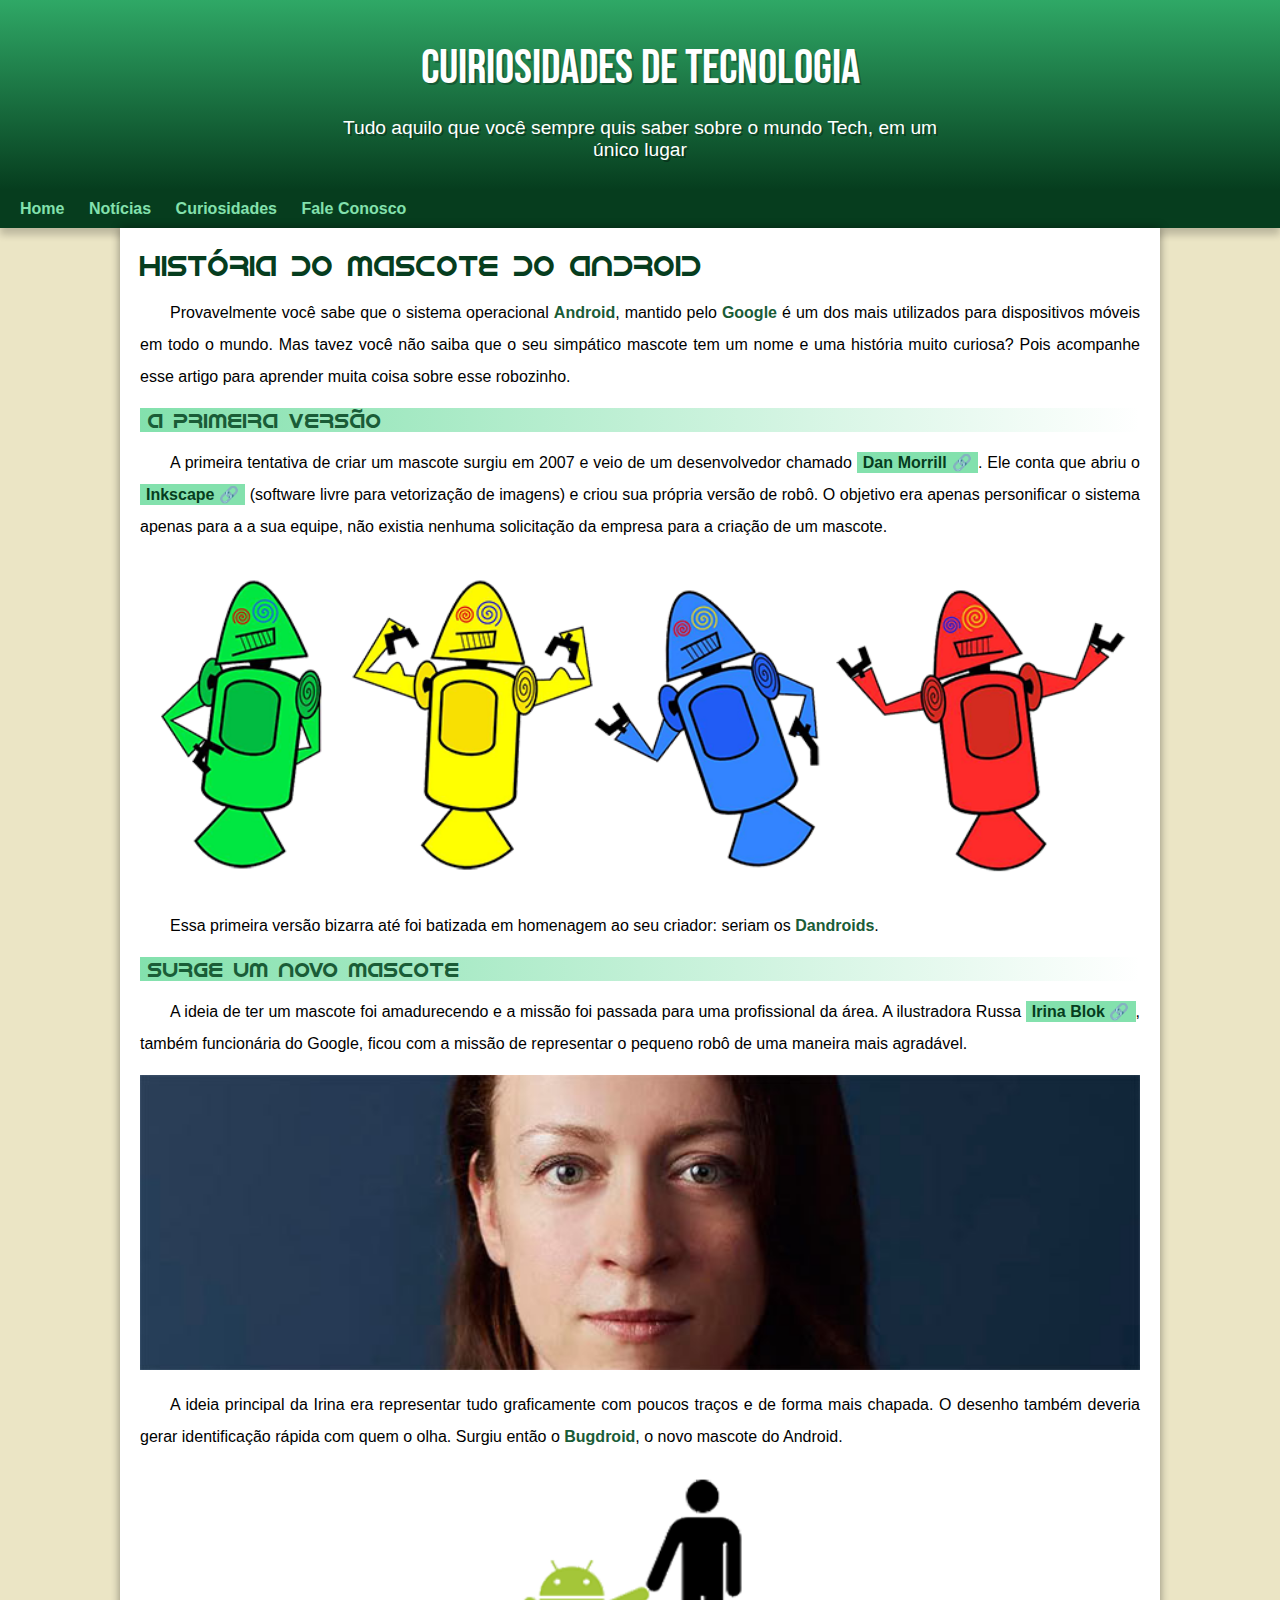
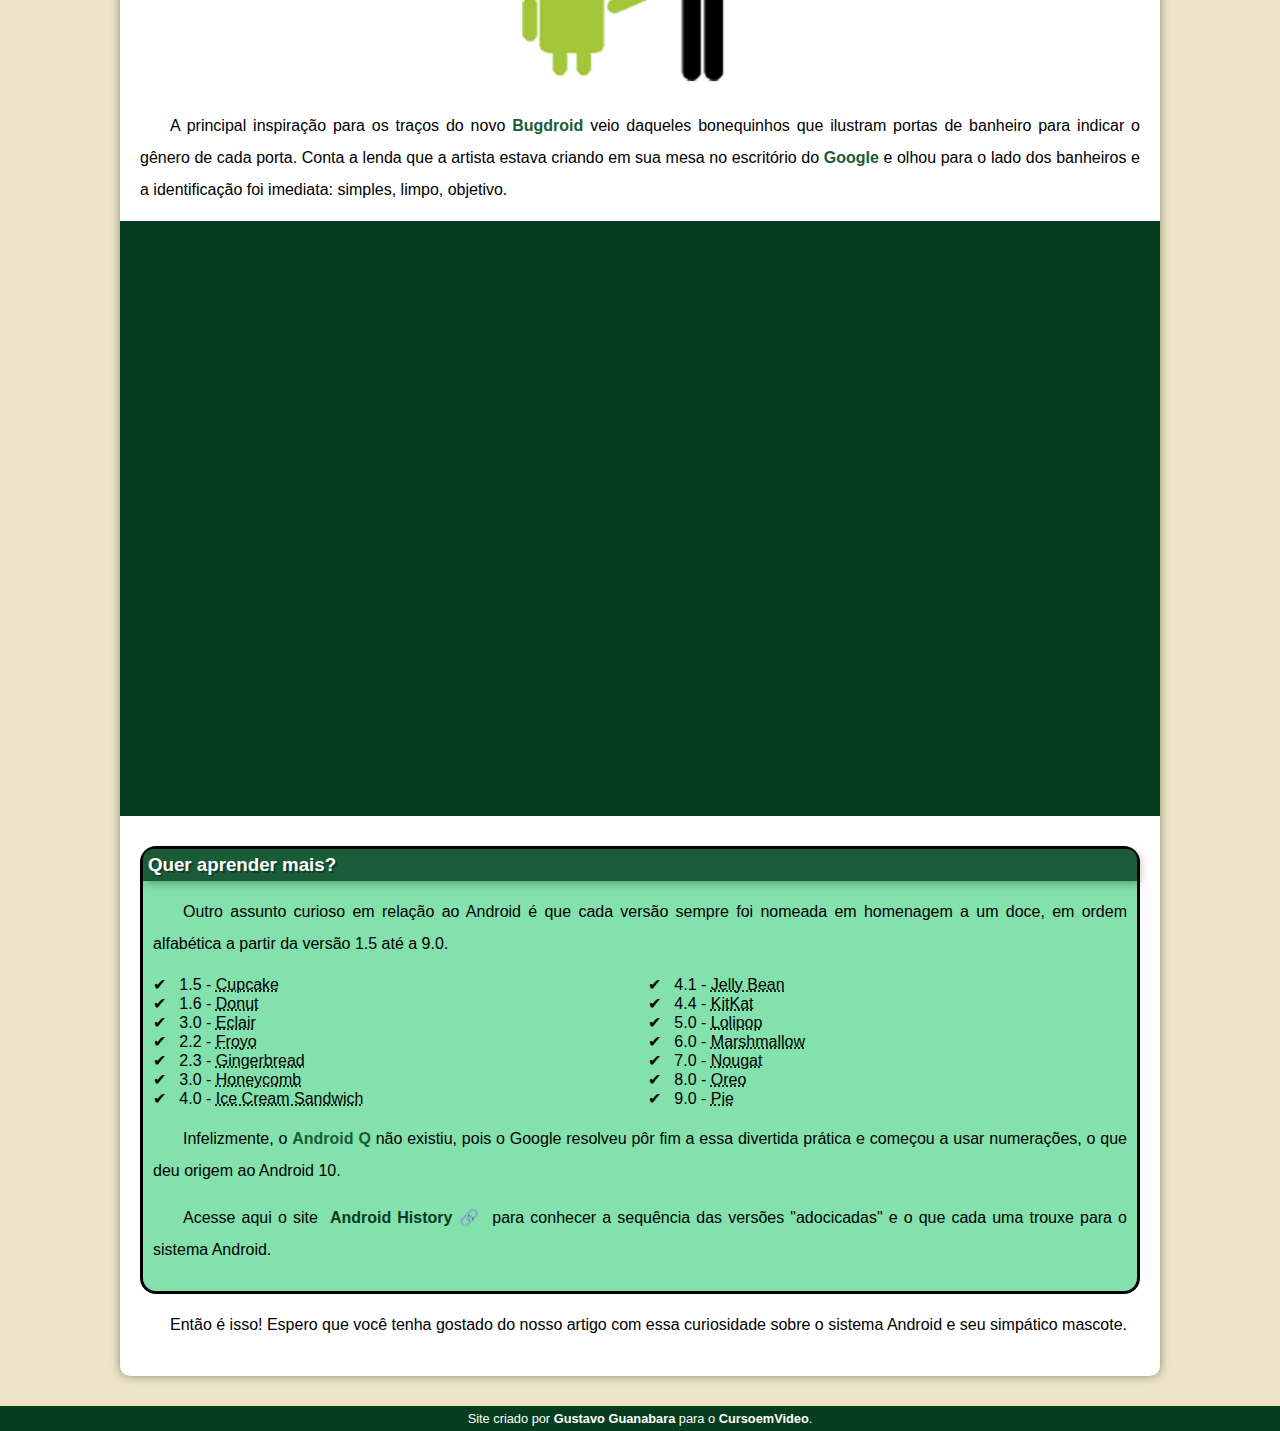
==== 02-Site_Android/android.html @ 3c7c7003 "atualização" ====
<!DOCTYPE html>
<html lang="pt-br">
<head>
    <meta charset="UTF-8">
    <meta name="viewport" content="width=device-width, initial-scale=1.0">
    <title>Como surgiu o mascote do Android</title>

    <link rel="shortcut icon" href="favicon.ico" type="image/x-icon">
    <link rel="stylesheet" href="style.css">
</head>
<body>

    <header>
        <h1>Cuiriosidades de Tecnologia</h1>
        <p>Tudo aquilo que você sempre quis saber sobre o mundo Tech, em um único lugar</p>
    </header>

    <nav>
        <a href="@">Home</a>
        <a href="@">Notícias</a>
        <a href="@">Curiosidades</a>
        <a href="@">Fale Conosco</a>
    </nav>

    <main>
        <article>
            <h1>História do Mascote do Android</h1>

            <p>Provavelmente você sabe que o sistema operacional <strong>Android</strong>, mantido pelo <strong>Google</strong> é um dos mais utilizados para dispositivos móveis em todo o mundo. Mas tavez você não saiba que o seu simpático mascote tem um nome e uma história muito curiosa? Pois acompanhe esse artigo para aprender muita coisa sobre esse robozinho.</p>

            <h2>A primeira versão</h2>

            <p>A primeira tentativa de criar um mascote surgiu em 2007 e veio de um desenvolvedor chamado <a href="https://androidcommunity.com/dan-morrill-shows-us-the-android-mascot-that-almost-was-20130103/" target="_blank" class="externo">Dan Morrill</a>. Ele conta que abriu o <a href="https://inkscape.org/pt-br/" target="_blank" class="externo">Inkscape</a> (software livre para vetorização de imagens) e criou sua própria versão de robô. O objetivo era apenas personificar o sistema apenas para a a sua equipe, não existia nenhuma solicitação da empresa para a criação de um mascote.</p>

            <picture>
                <source media="(max-width: 670px)" srcset="dan-droids-pq.png">
                <img src="dan-droids.png" alt="Primeiro mascote do Android">
            </picture>

            <p>Essa primeira versão bizarra até foi batizada em homenagem ao seu criador: seriam os <strong>Dandroids</strong>.</p>

            <h2>Surge um novo mascote</h2>

            <p>A ideia de ter um mascote foi amadurecendo e a missão foi passada para uma profissional da área. A ilustradora Russa <a href="https://www.irinablok.com/android" target="_blank" class="externo">Irina Blok</a>, também funcionária do Google, ficou com a missão de representar o pequeno robô de uma maneira mais agradável.</p>

            <picture>
                <source media="(max-width: 600px)" srcset="irina-blok-pq.jpg">
                <img src="irina-blok.jpg" alt="Irina Blok, criadora do Bugdroid">
            </picture>

            <p>A ideia principal da Irina era representar tudo graficamente com poucos traços e de forma mais chapada. O desenho também deveria gerar identificação rápida com quem o olha. Surgiu então o <strong>Bugdroid</strong>, o novo mascote do Android.</p>

            <img src="bugdroid.png" class="pequena"  alt=Bugdroid"">

            <p>A principal inspiração para os traços do novo <strong>Bugdroid</strong> veio daqueles bonequinhos que ilustram portas de banheiro para indicar o gênero de cada porta. Conta a lenda que a artista estava criando em sua mesa no escritório do <strong>Google</strong> e olhou para o lado dos banheiros e a identificação foi imediata: simples, limpo, objetivo.</p>

            <div class="video">
                <iframe width="560" height="315" src="https://www.youtube.com/embed/l2UDgpLz20M?si=7KyLc2LBSUWxEWci" title="YouTube video player" frameborder="0" allow="accelerometer; autoplay; clipboard-write; encrypted-media; gyroscope; picture-in-picture; web-share" referrerpolicy="strict-origin-when-cross-origin" allowfullscreen></iframe>
            </div>
            
            <aside>
                <h3>Quer aprender mais?</h3>

                <p>Outro assunto curioso em relação ao Android é que cada versão sempre foi nomeada em homenagem a um doce, em ordem alfabética a partir da versão 1.5 até a 9.0.</p>

                <ul>
                    <li>
                        1.5 - <abbr title="Bolo de Copo">Cupcake</abbr>
                    </li>

                    <li>
                        1.6 - <abbr title="Rosquinha">Donut</abbr>
                    </li>

                    <li>
                        3.0 - <abbr title="Bomba">Eclair</abbr>
                    </li>
                    
                    <li>
                        2.2 - <abbr title="Iogurte Congelado">Froyo</abbr>
                    </li>
                    
                    <li>
                        2.3 - <abbr title="Biscoito de Gengibre">Gingerbread</abbr>
                    </li>
                    
                    <li>
                        3.0 - <abbr title="Favo de Mel">Honeycomb</abbr>
                    </li>
                    
                    <li>
                        4.0 - <abbr title="Sanduiche de Sorvete">Ice Cream Sandwich</abbr>
                    </li>
                    
                    <li>
                        4.1 - <abbr title="Jujuba">Jelly Bean</abbr>
                    </li>
                    
                    <li>
                        4.4 - <abbr title="KitKat">KitKat</abbr>
                    </li>
                    
                    <li>
                        5.0 - <abbr title="Pirulito">Lolipop</abbr>
                    </li>
                    
                    <li>
                        6.0 - <abbr title="Marshmallow">Marshmallow</abbr>
                    </li>
                    
                    <li>
                        7.0 - <abbr title="Torrone">Nougat</abbr>
                    </li>
                    
                    <li>
                        8.0 - <abbr title="Oreo">Oreo</abbr>
                    </li>
                    
                    <li>
                        9.0 - <abbr title="Torta">Pie</abbr>
                    </li>

                </ul>

                <p>Infelizmente, o <strong>Android Q</strong> não existiu, pois o Google resolveu pôr fim a essa divertida prática e começou a usar numerações, o que deu origem ao Android 10.</p>

                <p>Acesse aqui o site <a href="https://www.android.com/intl/en_uk/what-is-android/" target="_blank" class="externo">Android History</a> para conhecer a sequência das versões "adocicadas" e o que cada uma trouxe para o sistema Android.</p>

            </aside>

            <p>Então é isso! Espero que você tenha gostado do nosso artigo com essa curiosidade sobre o sistema Android e seu simpático mascote.</p>

        </article>
    </main>

    <footer>
        <p>Site criado por <a href="https://github.com/gustavoguanabara" target="_blank">Gustavo Guanabara</a> para o <a href="https://www.youtube.com/c/CursoemV%C3%ADdeo" target="_blank">CursoemVideo</a>.</p>
    </footer>
</body>
</html>
---- 02-Site_Android/style.css ----
@charset "UTF-8";

@import url('https://fonts.googleapis.com/css2?family=Bebas+Neue&family=Kaushan+Script&family=Noto+Serif+Oriya:wght@400..700&family=Work+Sans:ital,wght@0,100..900;1,100..900&display=swap');

@font-face {
    font-family: "Android";
    src: url(idroid.otf) format('opentype');
    font-weight: normal;
}

/* configurações Globais utilizando classes e eliminando definições padroes*/

:root{
    --cor0:#ebe5c5;
    --cor1:#83e1ad;
    --cor2:#3ddc84;
    --cor3:#2fa866;
    --cor4:#1a5c37;
    --cor5:#063d1e;

    --fonte-padrao: Arial, Verdana, Helvetica, sans-serif;
    --fonte-destaque: 'Bebas Neue', sans-serif;
    --fonte-android: "Android", cursive;

}

/* Se utiliza " * {} " para marcação glopala para todos os itens*/

*{
    margin:0px;
    padding: 0px;
}

/*-----------------------------------------------------------*/


body{
    background-color: var(--cor0);
    font-family: var(--fonte-padrao);
}

a.externo::after{
    content: '\00A0\1F517';
}

header{
    background-image: linear-gradient(to bottom, var(--cor3), var(--cor5));
    min-height: 150px;
    text-align: center;
    padding-top: 40px;
}

header > h1 {
    color:white;
    font-family: var(--fonte-destaque);
    font-size: 3em;
    font-weight: normal;
    margin-bottom: 20px;
    text-shadow: 2px 2px 0px rgba(0, 0, 0, 0.267);
}

header > p{
    font-family: var(--fonte-padrao);
    font-size: 1.2em;
    color: white;
    max-width: 600px;
    padding-right: 10px;
    padding-left: 10px;
    margin: auto;
    margin-bottom: 20px;
    text-shadow: 2px 2px 0px rgba(0, 0, 0, 0.315);
}

nav{
    background-color: var(--cor5);
    padding: 10px;
    box-shadow: 0px 7px 7px rgba(0, 0, 0, 0.192);
}

nav > a{
color: var(--cor1);
padding: 10px;
border-radius: 5px;
text-decoration: none;
font-weight: bold;
transition-duration: 0.5s;
}

nav > a:hover{
    background-color: var(--cor3);
    color: var(--cor5);
}

main{
    min-width: 300px;
    max-width: 1000px;
    margin: auto;
    margin-bottom: 30px;
    padding: 20px;
    background-color: white;
    box-shadow: 0px 0px 10px rgba(0, 0, 0, 0.418);
    border-bottom-left-radius: 10px;
    border-bottom-right-radius: 10px;
}

main h1{
    color: var(--cor5);
    font-family: var(--fonte-android);
    font-weight: normal;
    font-size: 1.8em;
}

main h2{
    font-family: var(--fonte-android);
    color: var(--cor4);
    font-size: 1.3em;
    font-weight: normal;
    background-image: linear-gradient(to right, var(--cor1), transparent);
    text-indent: 8px;
}

main a{
    text-decoration: none;
    font-weight: bold;
    color: var(--cor5);
    background-color: var(--cor1);
    padding: 2px 6px;
}
main a:hover{
    text-decoration: underline;
    color: var(--cor4);
}
main p {
    margin: 15px 0px;
    text-align: justify;
    text-indent: 30px;
    font-size: 1em;
    line-height: 2em;
}

main strong{
    color: var(--cor4);
    font-weight: bold;
}


main img{
    width: 100%;
}

main img.pequena{
    max-width: 350px;
    display: block;
    margin: auto;
}

div.video{
    background-color: var(--cor5);
    margin-bottom: 30px;
    margin: 0px -20px 30px -20px;
    padding: 20px;
    padding-bottom: 57.5%;
    position: relative;
}

div.video > iframe{
    position: absolute;
    top: 5%;
    left: 5%;
    width: 90%;
    height: 90%;
}

aside{
    background-color: var(--cor1);
    padding: 10px;
    border-radius: 16px;
    border: solid;
}
aside > h3 {
    background-color: var(--cor4);
    color: white;
    padding: 5px;
    margin: -10px -10px 0px -10px;
    border-radius: 10px 10px 0px 0px;
    box-shadow: 3px 3px 8px rgba(0, 0, 0, 0.281);
    text-shadow: 2px 2px 0px rgba(0, 0, 0, 0.315);
}

aside > ul{
    list-style-type: '\2714\00A0\00A0';
    list-style-position: inside;
    columns: 2;
}
footer{
    background-color: var(--cor5);
    color: white;
    text-align: center;
    font-size: 0.8em;
    padding: 5px;

}

footer a{
    color: white;
    font-weight: bolder;
    text-decoration: none;
}
footer a:hover{
    text-decoration: underline;
    color: var(--cor4);
}
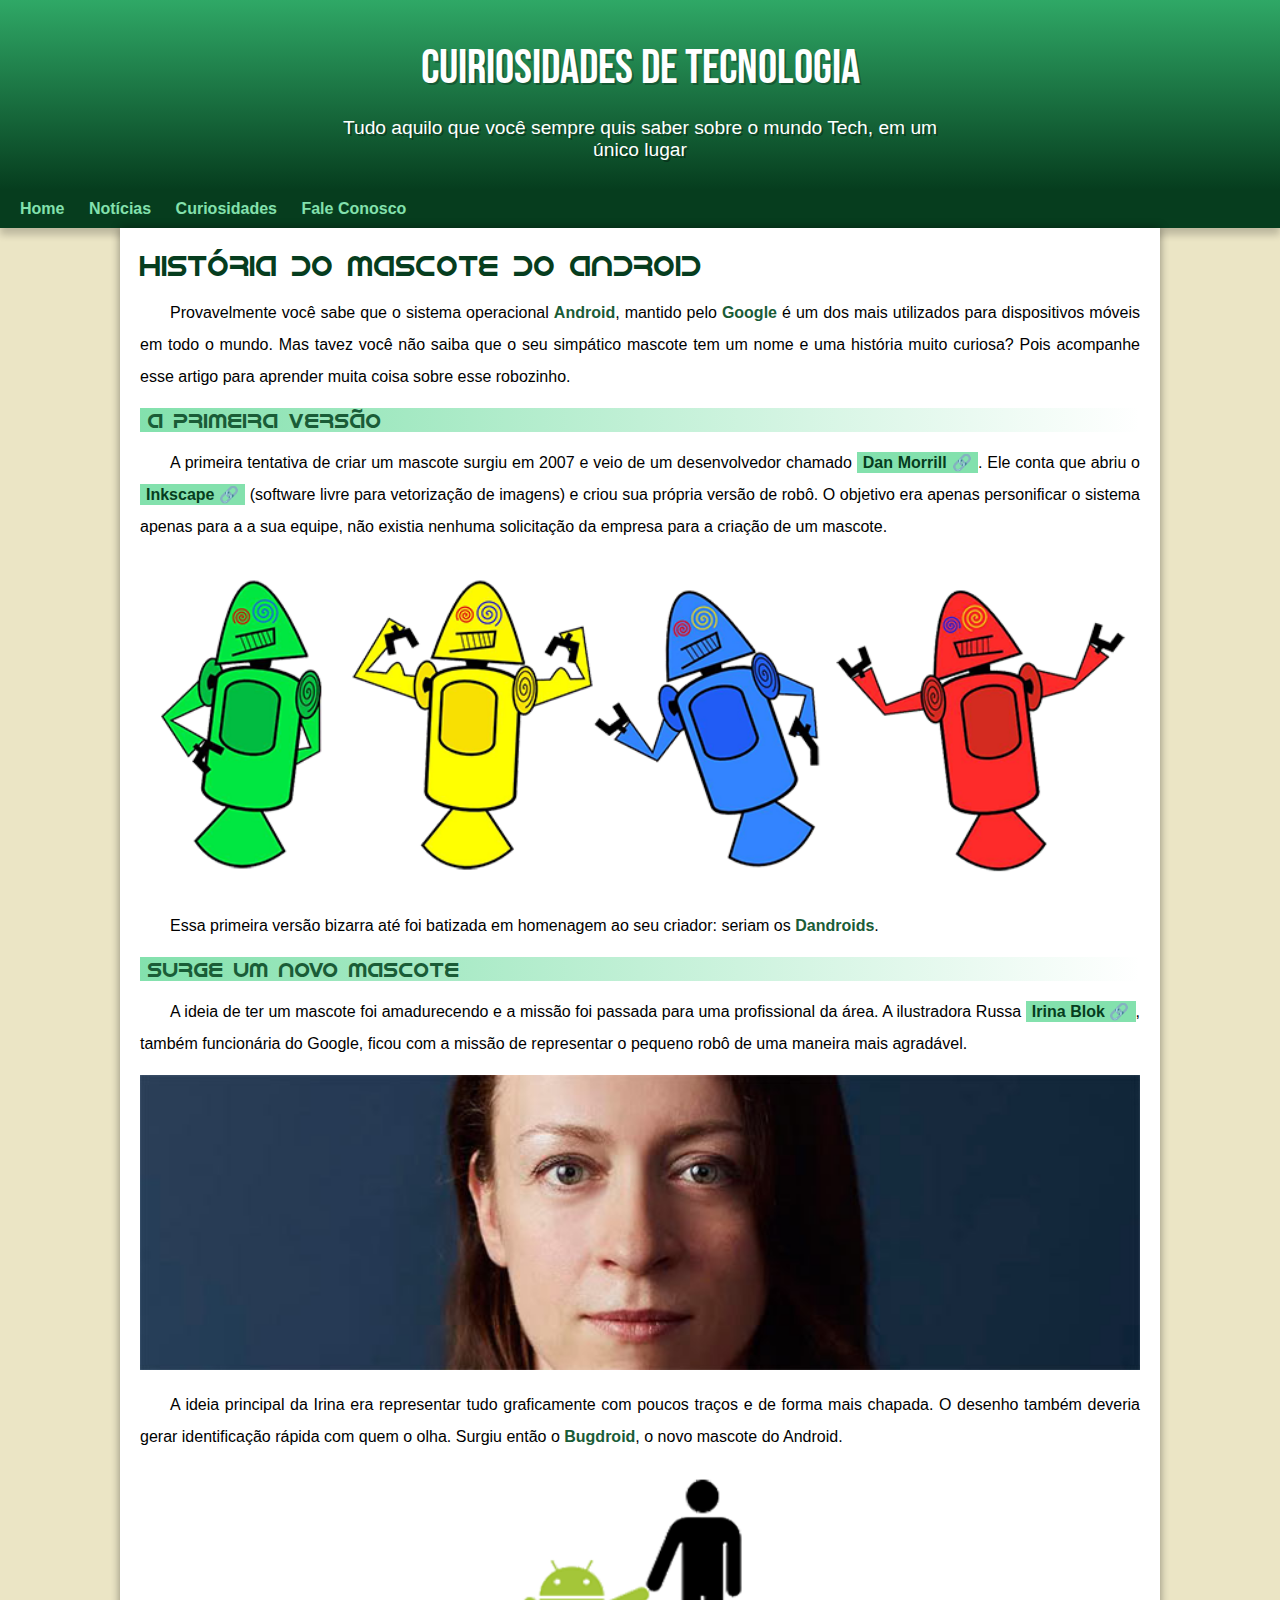
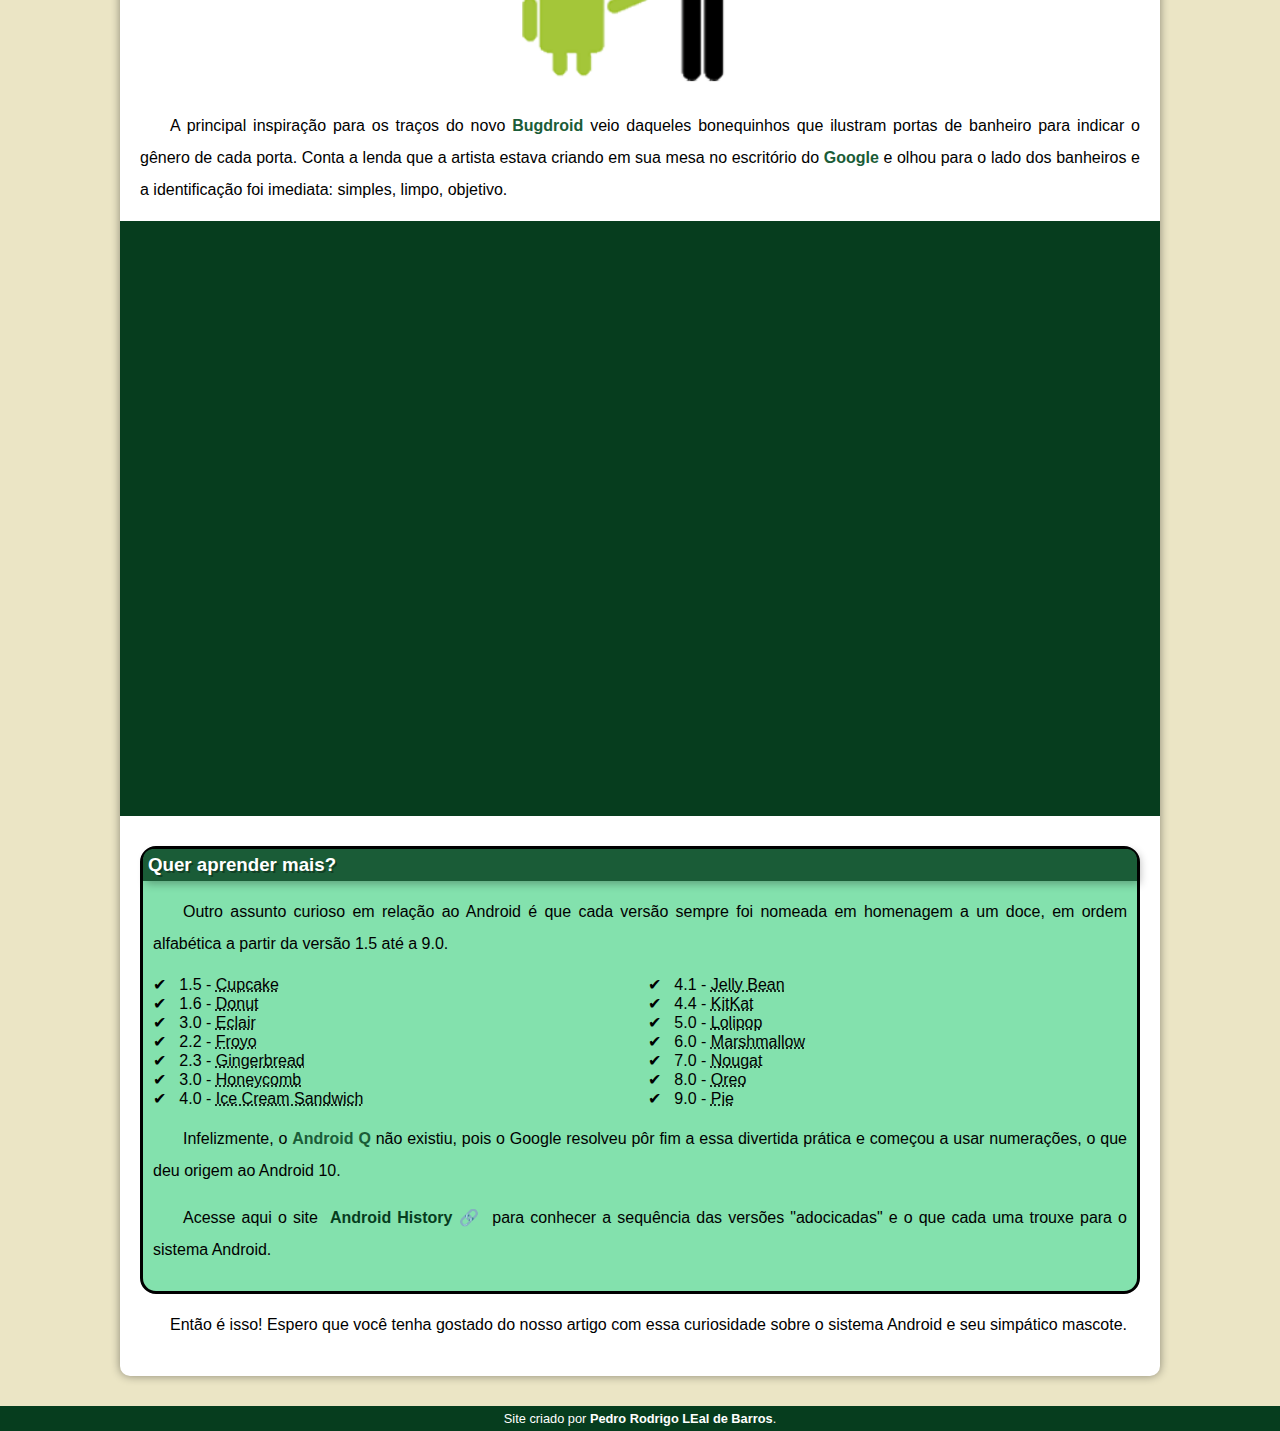
==== commit 47f7aa7d: "atualização" ====
--- a/02-Site_Android/android.html
+++ b/02-Site_Android/android.html
@@ -134,7 +134,7 @@
     </main>
 
     <footer>
-        <p>Site criado por <a href="https://github.com/gustavoguanabara" target="_blank">Gustavo Guanabara</a> para o <a href="https://www.youtube.com/c/CursoemV%C3%ADdeo" target="_blank">CursoemVideo</a>.</p>
+        <p>Site criado por <a href="https://github.com/gustavoguanabara" target="_blank">Pedro Rodrigo LEal de Barros</a>.</p>
     </footer>
 </body>
 </html>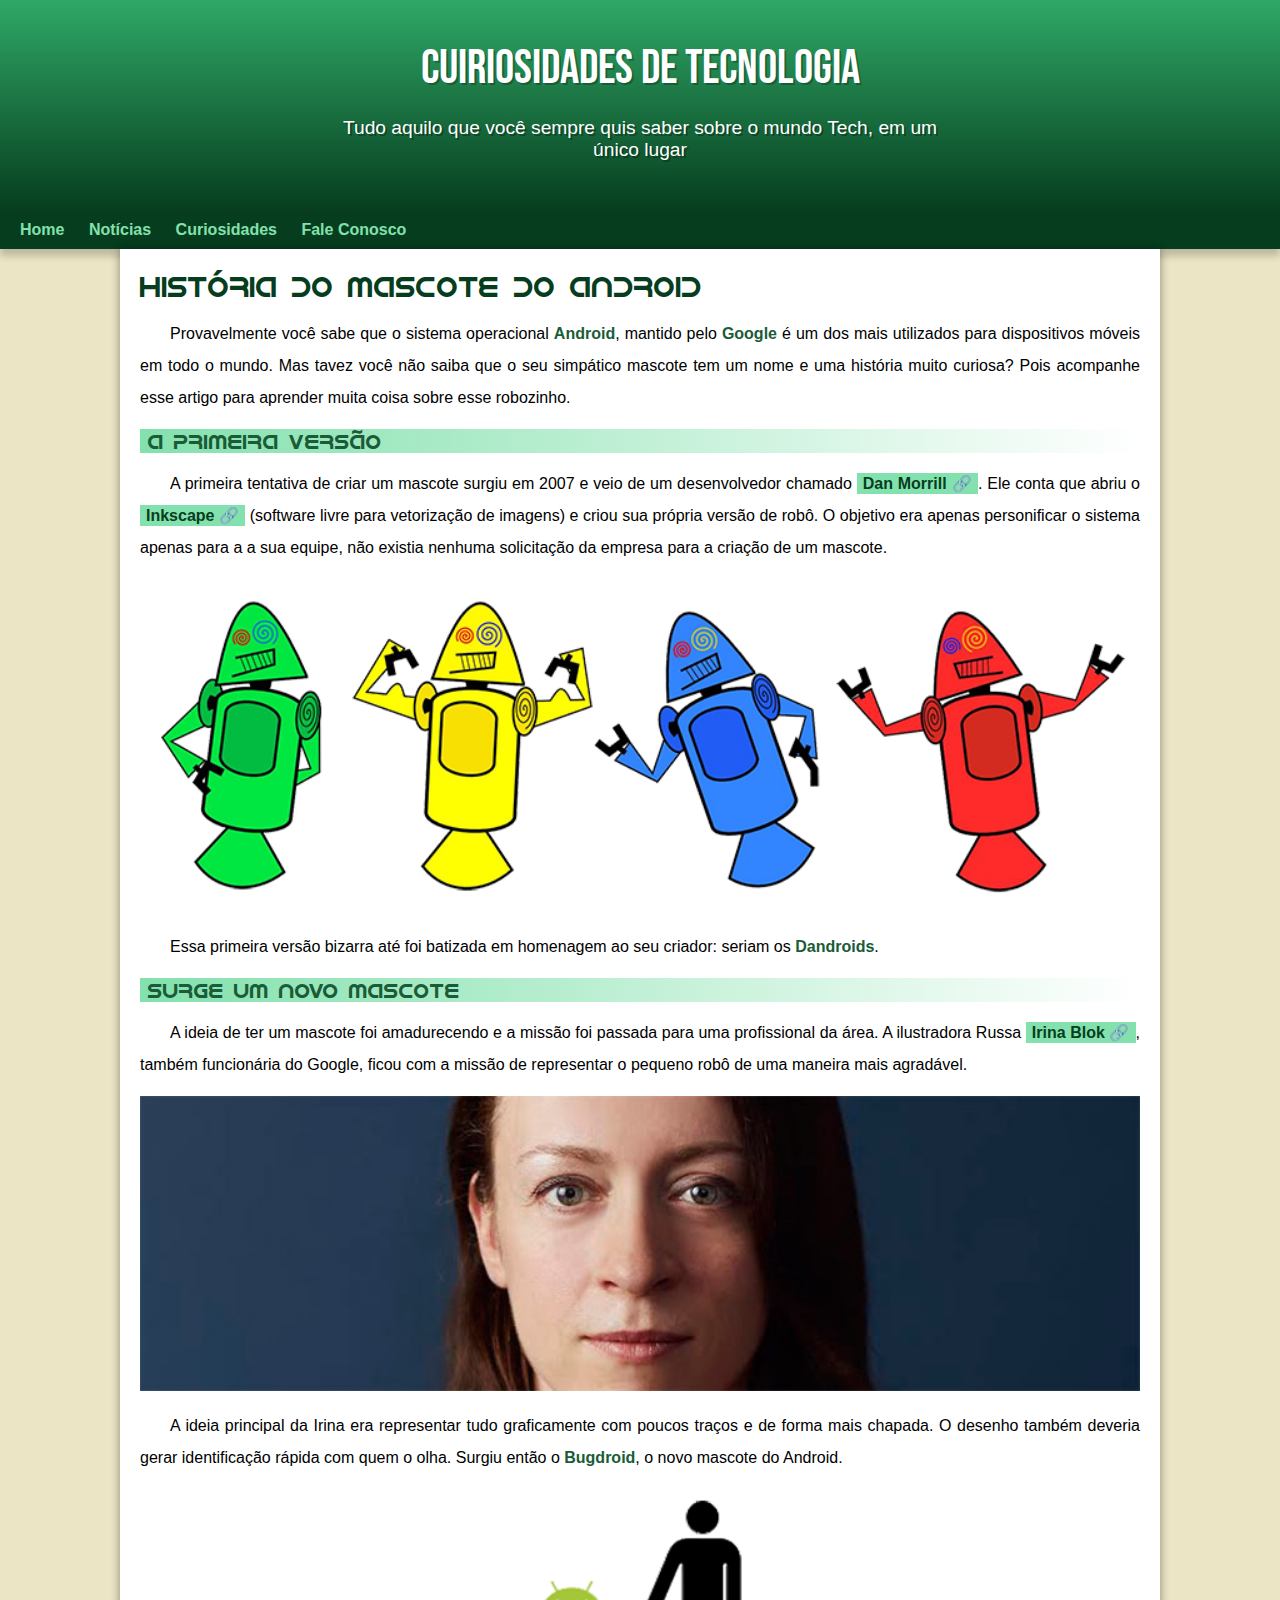
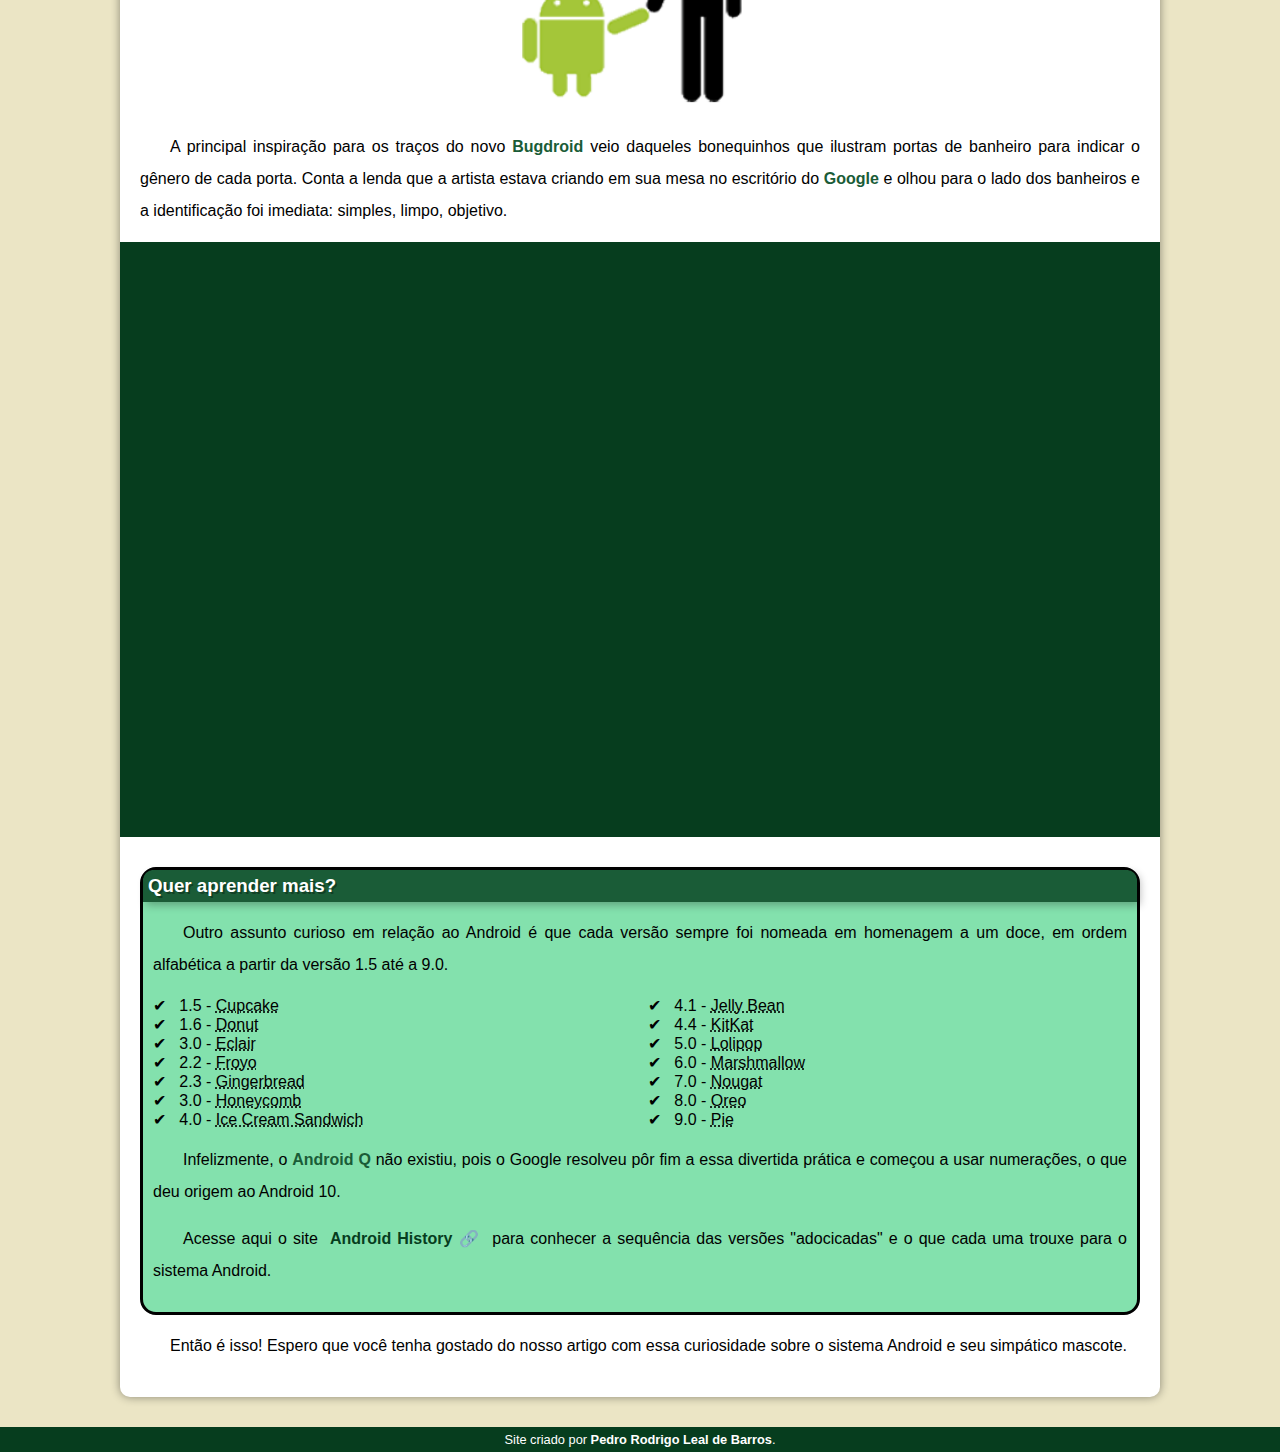
==== commit ba5888e3: "atualização" ====
--- a/02-Site_Android/android.html
+++ b/02-Site_Android/android.html
@@ -134,7 +134,7 @@
     </main>
 
     <footer>
-        <p>Site criado por <a href="https://github.com/gustavoguanabara" target="_blank">Pedro Rodrigo LEal de Barros</a>.</p>
+        <p>Site criado por <a href="https://github.com/gustavoguanabara" target="_blank">Pedro Rodrigo Leal de Barros</a>.</p>
     </footer>
 </body>
 </html>--- a/02-Site_Android/style.css
+++ b/02-Site_Android/style.css
@@ -67,7 +67,7 @@
     padding-right: 10px;
     padding-left: 10px;
     margin: auto;
-    margin-bottom: 20px;
+    padding-bottom: 50px;
     text-shadow: 2px 2px 0px rgba(0, 0, 0, 0.315);
 }
 
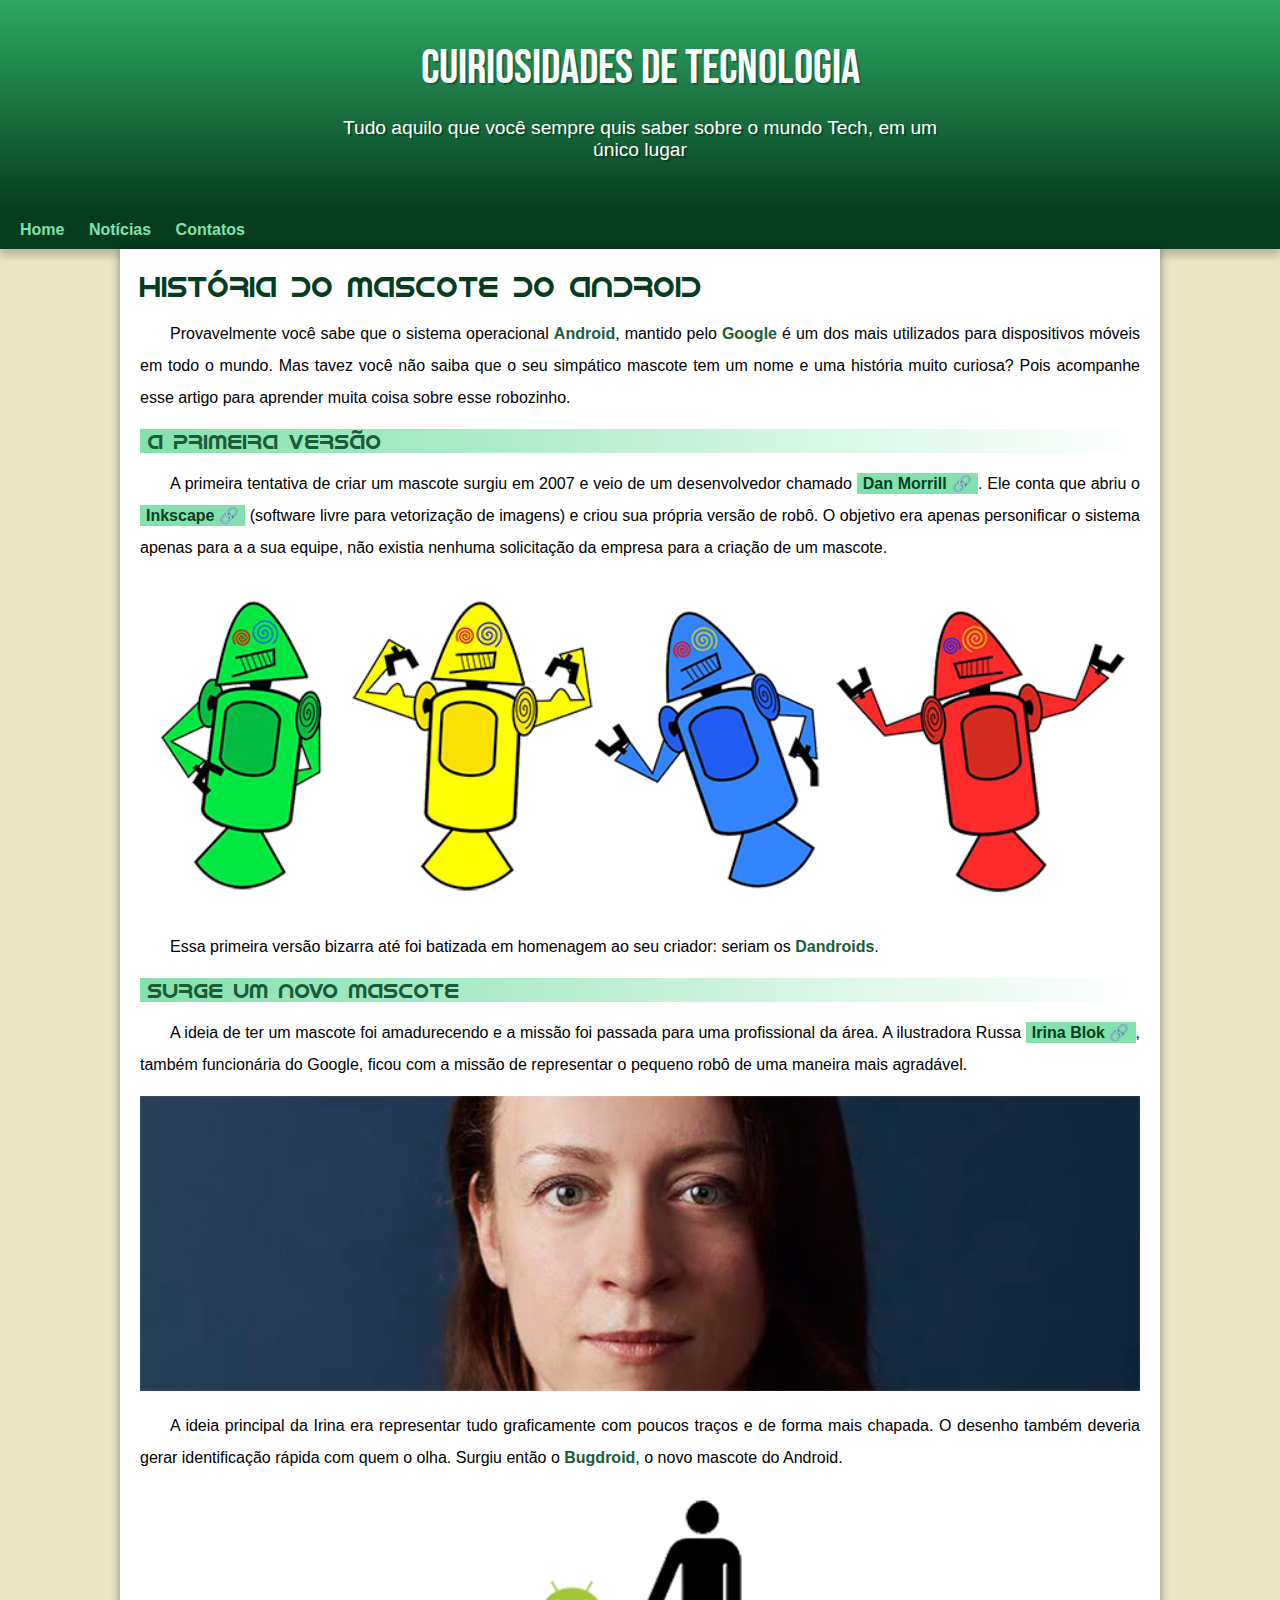
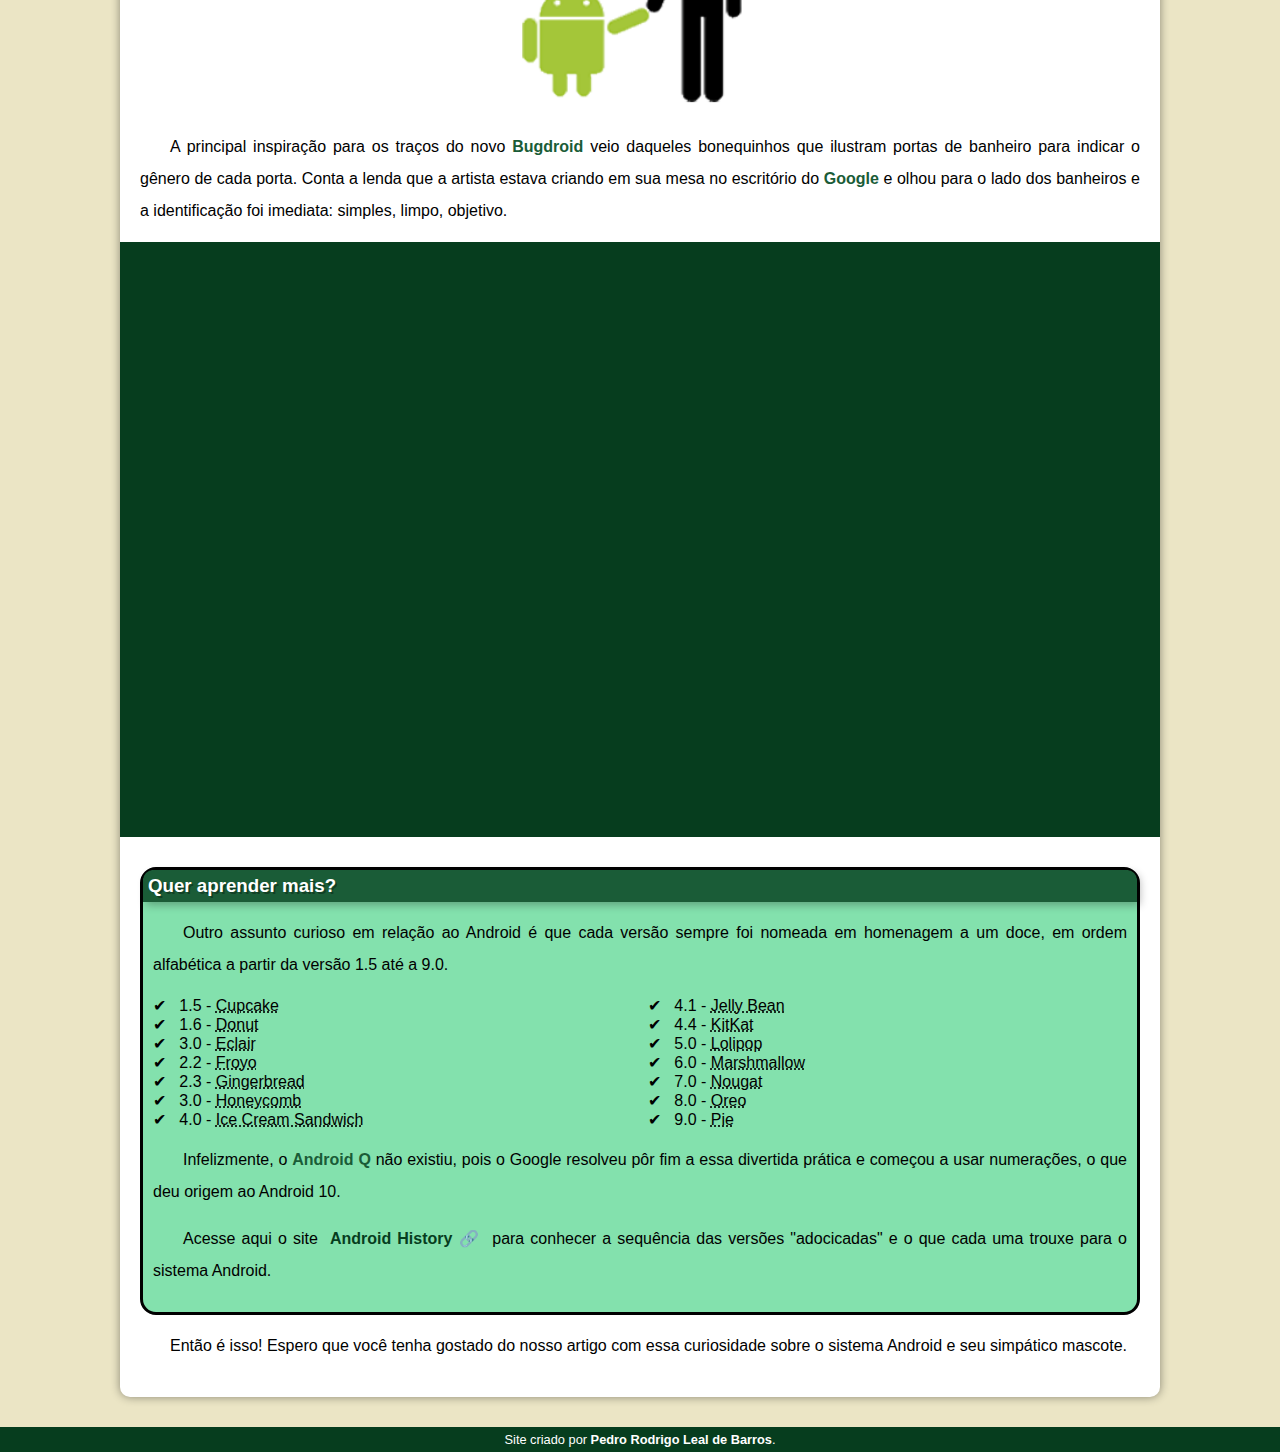
==== commit 019a9181: "atualização" ====
--- a/02-Site_Android/android.html
+++ b/02-Site_Android/android.html
@@ -18,8 +18,7 @@
     <nav>
         <a href="@">Home</a>
         <a href="@">Notícias</a>
-        <a href="@">Curiosidades</a>
-        <a href="@">Fale Conosco</a>
+        <a href="@">Contatos</a>
     </nav>
 
     <main>
